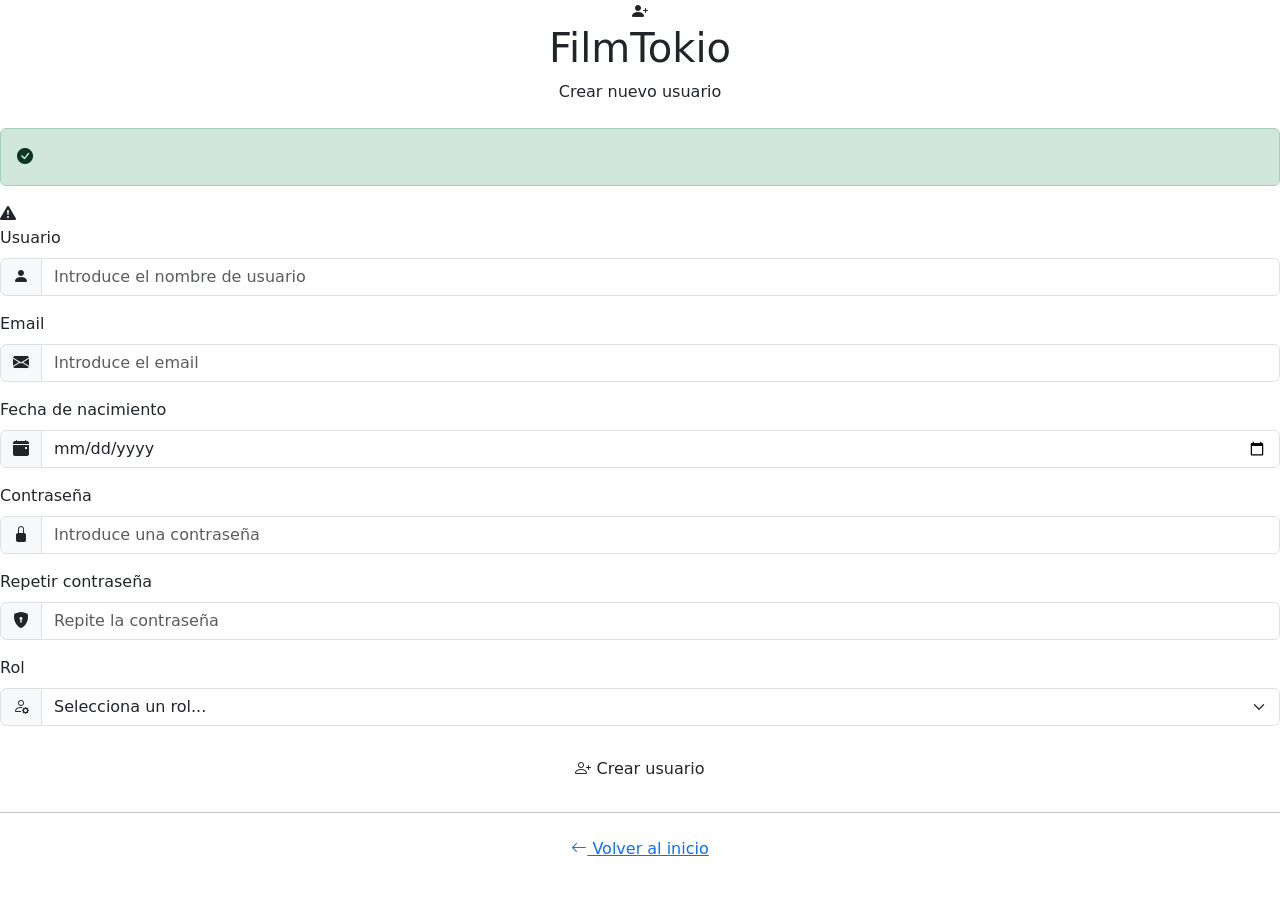
==== web/src/main/resources/templates/forms/createUser.html @ be3805c0 "Primer commit" ====
<!DOCTYPE html>
<html lang="es" xmlns:th="http://www.thymeleaf.org">

<head>

    <meta charset="UTF-8">
    <meta name="viewport" content="width=device-width, initial-scale=1.0">

    <title>Crear usuario | FilmTokio</title>

    <!-- Bootstrap -->
    <link href="https://cdn.jsdelivr.net/npm/bootstrap@5.3.7/dist/css/bootstrap.min.css" rel="stylesheet">

    <!-- Bootstrap Icons -->
    <link rel="stylesheet"
          href="https://cdn.jsdelivr.net/npm/bootstrap-icons@1.13.1/font/bootstrap-icons.min.css">

    <!-- CSS -->
    <link rel="stylesheet" th:href="@{/css/login-signup.css}">

</head>

<body>

<div class="login-container">

    <div class="login-card">

        <div class="text-center mb-4">

            <i class="bi bi-person-plus-fill logo-icon"></i>

            <h1 class="title">
                FilmTokio
            </h1>

            <p class="subtitle">
                Crear nuevo usuario
            </p>

        </div>

        <form th:action="@{/users/new}" method="post">

            <!-- Mensaje de éxito -->

            <div th:if="${success}" class="alert alert-success">

                <i class="bi bi-check-circle-fill"></i>

                <span th:text="${success}"></span>

            </div>

            <!-- Mensaje de error -->

            <div th:if="${errorMessage}" class="form-error">

                <i class="bi bi-exclamation-triangle-fill"></i>

                <span th:text="${errorMessage}"></span>

            </div>

            <!-- Usuario -->

            <div class="mb-3">

                <label class="form-label">
                    Usuario
                </label>

                <div class="input-group">

                    <span class="input-group-text">
                        <i class="bi bi-person-fill"></i>
                    </span>

                    <input
                            type="text"
                            name="username"
                            class="form-control"
                            placeholder="Introduce el nombre de usuario"
                            required>

                </div>

            </div>

            <!-- Email -->

            <div class="mb-3">

                <label class="form-label">
                    Email
                </label>

                <div class="input-group">

                    <span class="input-group-text">
                        <i class="bi bi-envelope-fill"></i>
                    </span>

                    <input
                            type="email"
                            name="email"
                            class="form-control"
                            placeholder="Introduce el email"
                            required>

                </div>

            </div>

            <!-- Fecha de nacimiento -->

            <div class="mb-3">

                <label class="form-label">
                    Fecha de nacimiento
                </label>

                <div class="input-group">

                    <span class="input-group-text">
                        <i class="bi bi-calendar-event-fill"></i>
                    </span>

                    <input
                            type="date"
                            name="birthDate"
                            class="form-control"
                            required>

                </div>

            </div>

            <!-- Contraseña -->

            <div class="mb-3">

                <label class="form-label">
                    Contraseña
                </label>

                <div class="input-group">

                    <span class="input-group-text">
                        <i class="bi bi-lock-fill"></i>
                    </span>

                    <input
                            type="password"
                            name="password"
                            class="form-control"
                            placeholder="Introduce una contraseña"
                            required>

                </div>

            </div>

            <!-- Repetir contraseña -->

            <div class="mb-3">

                <label class="form-label">
                    Repetir contraseña
                </label>

                <div class="input-group">

                    <span class="input-group-text">
                        <i class="bi bi-shield-lock-fill"></i>
                    </span>

                    <input
                            type="password"
                            name="repeatPassword"
                            class="form-control"
                            placeholder="Repite la contraseña"
                            required>

                </div>

            </div>

            <!-- Rol -->

            <div class="mb-4">

                <label class="form-label">
                    Rol
                </label>

                <div class="input-group">

                    <span class="input-group-text">
                        <i class="bi bi-person-gear"></i>
                    </span>

                    <select
                            name="role"
                            class="form-select"
                            required>

                        <option value="">
                            Selecciona un rol...
                        </option>

                        <option value="USER">
                            Usuario
                        </option>

                        <option value="ADMIN">
                            Administrador
                        </option>

                    </select>

                </div>

            </div>

            <button class="btn btn-login w-100" type="submit">

                <i class="bi bi-person-plus"></i>

                Crear usuario

            </button>

        </form>

        <hr class="my-4">

        <div class="text-center">

            <a th:href="@{/}" class="back-home">

                <i class="bi bi-arrow-left"></i>

                Volver al inicio

            </a>

        </div>

    </div>

</div>

<script src="https://cdn.jsdelivr.net/npm/bootstrap@5.3.7/dist/js/bootstrap.bundle.min.js"></script>

</body>

</html>
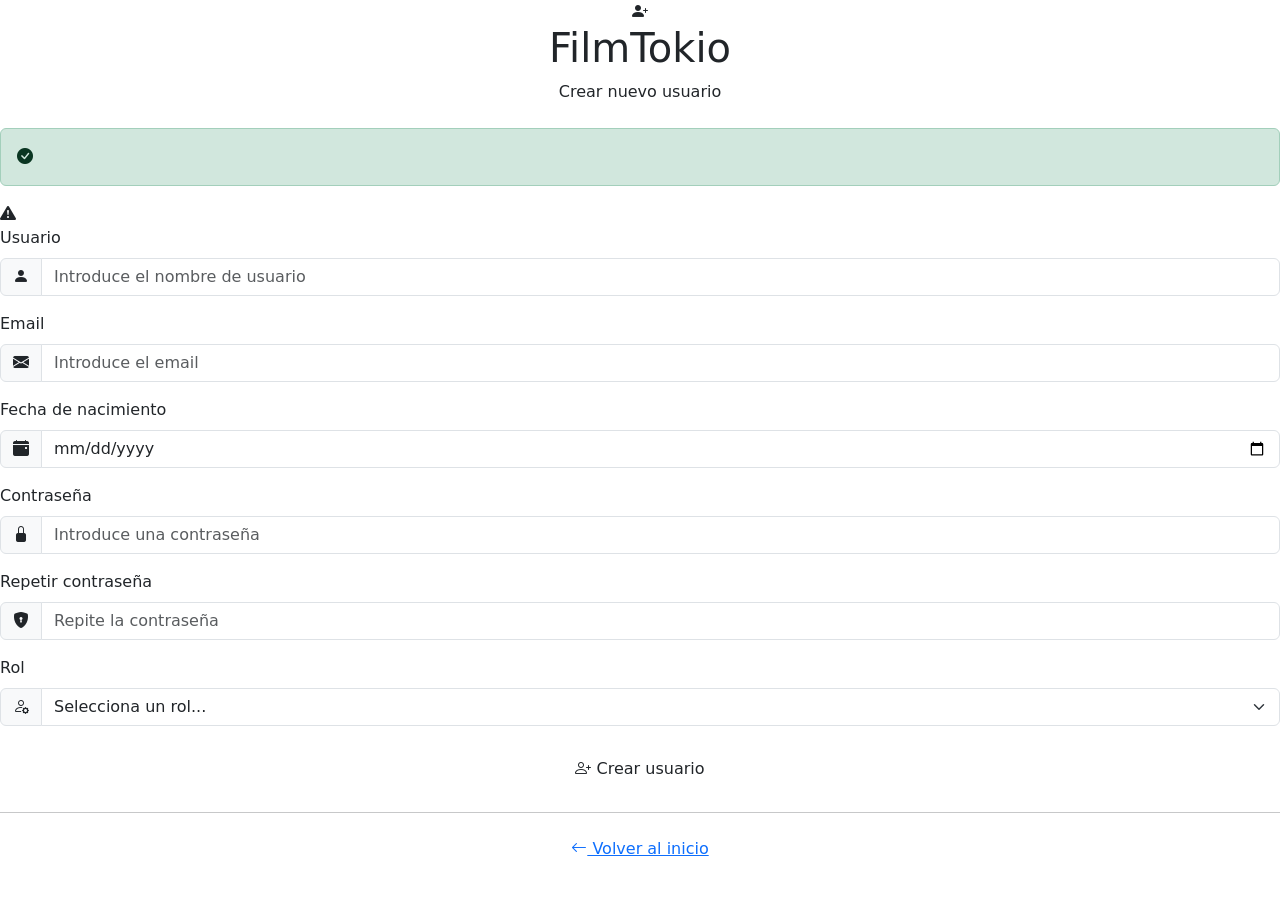
==== commit 7691e628: "Retoques finales y solucion (mal hecha al obtener usuario autenticado para el servicio REST)" ====
--- a/web/src/main/resources/templates/forms/createUser.html
+++ b/web/src/main/resources/templates/forms/createUser.html
@@ -80,8 +80,7 @@
                             type="text"
                             name="username"
                             class="form-control"
-                            placeholder="Introduce el nombre de usuario"
-                            required>
+                            placeholder="Introduce el nombre de usuario">
 
                 </div>
 
@@ -105,8 +104,7 @@
                             type="email"
                             name="email"
                             class="form-control"
-                            placeholder="Introduce el email"
-                            required>
+                            placeholder="Introduce el email">
 
                 </div>
 
@@ -129,8 +127,7 @@
                     <input
                             type="date"
                             name="birthDate"
-                            class="form-control"
-                            required>
+                            class="form-control">
 
                 </div>
 
@@ -154,8 +151,7 @@
                             type="password"
                             name="password"
                             class="form-control"
-                            placeholder="Introduce una contraseña"
-                            required>
+                            placeholder="Introduce una contraseña">
 
                 </div>
 
@@ -179,8 +175,7 @@
                             type="password"
                             name="repeatPassword"
                             class="form-control"
-                            placeholder="Repite la contraseña"
-                            required>
+                            placeholder="Repite la contraseña">
 
                 </div>
 
@@ -202,8 +197,7 @@
 
                     <select
                             name="role"
-                            class="form-select"
-                            required>
+                            class="form-select">
 
                         <option value="">
                             Selecciona un rol...
